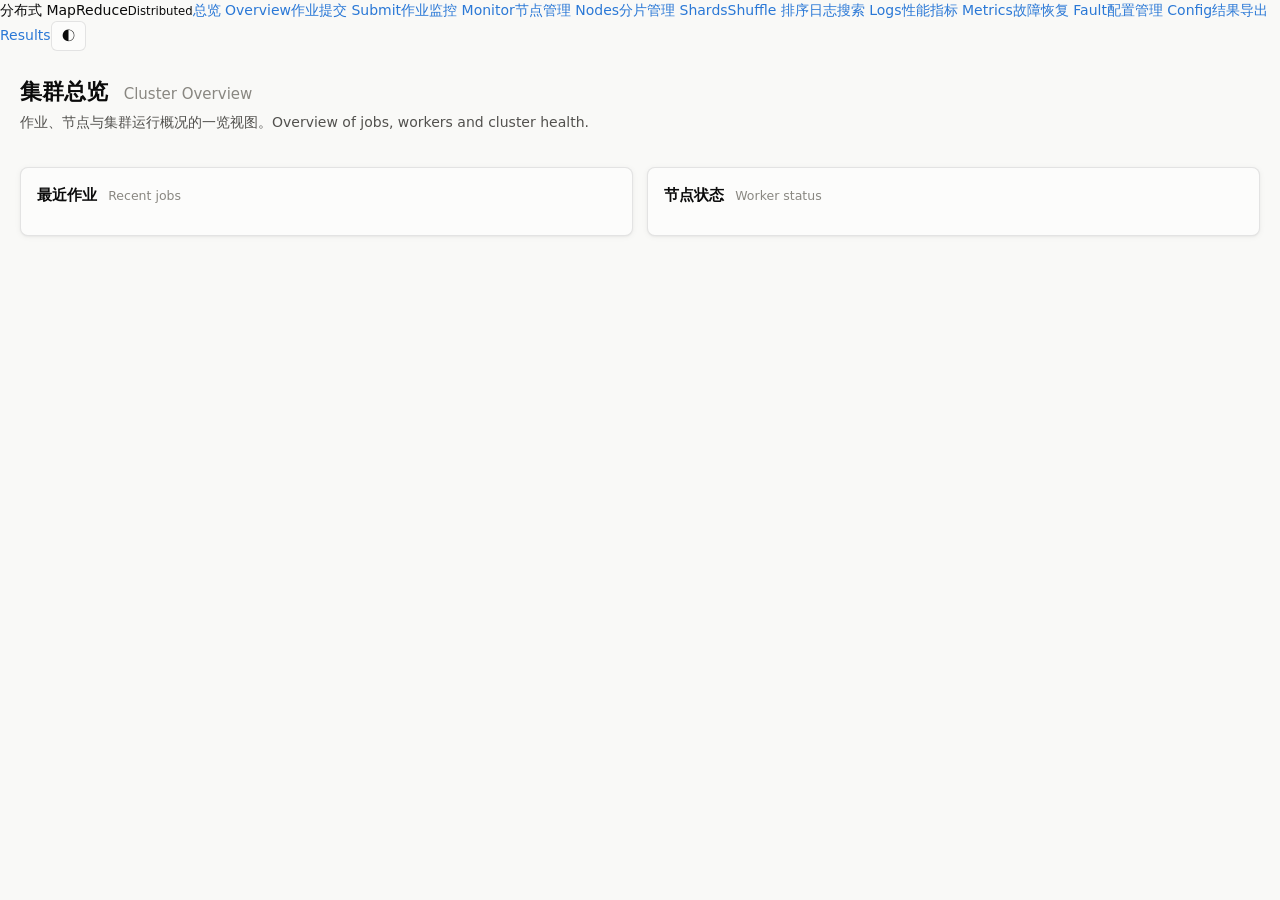
==== frontend/index.html @ ac68c0d5 "Initial commit" ====
<!doctype html>
<html lang="zh-CN">
<head>
  <meta charset="utf-8">
  <meta name="viewport" content="width=device-width, initial-scale=1">
  <title>总览 Overview — 分布式 MapReduce</title>
  <link rel="stylesheet" href="css/app.css">
</head>
<body>
  <header id="app-nav"></header>
  <main class="page">
    <h1 class="page-title">集群总览 <span>Cluster Overview</span></h1>
    <p class="page-desc">作业、节点与集群运行概况的一览视图。Overview of jobs, workers and cluster health.</p>

    <div class="stat-tiles" id="stats"></div>

    <div class="grid cols-2 mt">
      <div class="card">
        <h2>最近作业 <span class="sub">Recent jobs</span></h2>
        <div id="recent-jobs"></div>
      </div>
      <div class="card">
        <h2>节点状态 <span class="sub">Worker status</span></h2>
        <div id="worker-summary"></div>
      </div>
    </div>
  </main>
  <script src="js/api.js"></script>
  <script src="js/components.js"></script>
  <script src="js/pages/index.js"></script>
</body>
</html>
---- frontend/css/app.css ----
/* =========================================================================
   Distributed MapReduce 框架 — 共享样式 / Shared styles
   设计体系：数据可视化调色板（浅色/深色两步选择）+ 状态色 + 中性墨色
   ========================================================================= */

:root {
  color-scheme: light;
  /* surfaces & ink */
  --page: #f9f9f7;
  --surface: #fcfcfb;
  --surface-2: #f1f0ec;
  --ink: #0b0b0b;
  --ink-2: #52514e;
  --muted: #898781;
  --gridline: #e1e0d9;
  --baseline: #c3c2b7;
  --border: rgba(11, 11, 11, 0.10);
  --border-strong: rgba(11, 11, 11, 0.18);

  /* categorical series slots (fixed order, never cycled) */
  --series-1: #2a78d6;
  --series-2: #eb6834;
  --series-3: #1baf7a;
  --series-4: #eda100;
  --series-5: #e87ba4;
  --series-6: #008300;
  --series-7: #4a3aa7;
  --series-8: #e34948;

  /* status palette (reserved) */
  --good: #0ca30c;
  --warning: #fab219;
  --serious: #ec835a;
  --critical: #d03b3b;

  /* role tokens */
  --accent: var(--series-1);
  --link: var(--series-1);

  --radius: 8px;
  --radius-sm: 5px;
  --shadow: 0 1px 2px rgba(11, 11, 11, 0.04), 0 1px 6px rgba(11, 11, 11, 0.05);
  --font: system-ui, -apple-system, "Segoe UI", "PingFang SC", "Microsoft YaHei", sans-serif;
  --mono: ui-monospace, "SF Mono", "Cascadia Code", Consolas, monospace;
}

@media (prefers-color-scheme: dark) {
  :root:where(:not([data-theme="light"])) {
    color-scheme: dark;
    --page: #0d0d0d;
    --surface: #1a1a19;
    --surface-2: #232322;
    --ink: #ffffff;
    --ink-2: #c3c2b7;
    --muted: #898781;
    --gridline: #2c2c2a;
    --baseline: #383835;
    --border: rgba(255, 255, 255, 0.10);
    --border-strong: rgba(255, 255, 255, 0.18);
    --series-1: #3987e5;
    --series-2: #d95926;
    --series-3: #199e70;
    --series-4: #c98500;
    --series-5: #d55181;
    --series-7: #9085e9;
    --series-8: #e66767;
    --shadow: 0 1px 2px rgba(0, 0, 0, 0.3), 0 1px 8px rgba(0, 0, 0, 0.35);
  }
}
:root[data-theme="dark"] {
  color-scheme: dark;
  --page: #0d0d0d;
  --surface: #1a1a19;
  --surface-2: #232322;
  --ink: #ffffff;
  --ink-2: #c3c2b7;
  --muted: #898781;
  --gridline: #2c2c2a;
  --baseline: #383835;
  --border: rgba(255, 255, 255, 0.10);
  --border-strong: rgba(255, 255, 255, 0.18);
  --series-1: #3987e5;
  --series-2: #4a3aa7;
  --series-3: #199e70;
  --series-4: #c98500;
  --series-5: #d55181;
  --series-7: #9085e9;
  --series-8: #e66767;
  --shadow: 0 1px 2px rgba(0, 0, 0, 0.3), 0 1px 8px rgba(0, 0, 0, 0.35);
}

/* ---------------------------------------------------------------------- */
* { box-sizing: border-box; }
html, body { margin: 0; padding: 0; }
body {
  font-family: var(--font);
  background: var(--page);
  color: var(--ink);
  font-size: 14px;
  line-height: 1.5;
  -webkit-font-smoothing: antialiased;
}
a { color: var(--link); text-decoration: none; }
a:hover { text-decoration: underline; }
code, .mono { font-family: var(--mono); font-size: 0.9em; }
.tabular { font-variant-numeric: tabular-nums; }

/* ---------------------------------------------------------------------- */
/* Navigation                                                              */
/* ---------------------------------------------------------------------- */
.app-nav {
  display: flex;
  align-items: center;
  gap: 4px;
  flex-wrap: wrap;
  padding: 10px 16px;
  background: var(--surface);
  border-bottom: 1px solid var(--border);
  position: sticky;
  top: 0;
  z-index: 20;
  box-shadow: var(--shadow);
}
.app-nav .brand {
  font-weight: 700;
  font-size: 15px;
  margin-right: 12px;
  white-space: nowrap;
  color: var(--ink);
}
.app-nav .brand small { font-weight: 500; color: var(--muted); margin-left: 6px; }
.app-nav a.nav-link {
  padding: 6px 11px;
  border-radius: 6px;
  color: var(--ink-2);
  white-space: nowrap;
  font-size: 13px;
}
.app-nav a.nav-link:hover { background: var(--surface-2); text-decoration: none; }
.app-nav a.nav-link.active { background: var(--accent); color: #fff; font-weight: 600; }
.app-nav .spacer { flex: 1 1 auto; }
.theme-toggle {
  border: 1px solid var(--border);
  background: var(--surface);
  color: var(--ink);
  border-radius: 6px;
  padding: 5px 10px;
  cursor: pointer;
  font-size: 13px;
}

/* ---------------------------------------------------------------------- */
/* Layout                                                                  */
/* ---------------------------------------------------------------------- */
.page { max-width: 1280px; margin: 0 auto; padding: 24px 20px 60px; }
.page-title {
  font-size: 22px;
  margin: 0 0 2px;
  font-weight: 700;
}
.page-title span { font-weight: 500; color: var(--muted); font-size: 15px; margin-left: 8px; }
.page-desc { color: var(--ink-2); margin: 4px 0 20px; }

.grid { display: grid; gap: 14px; }
.grid.cols-2 { grid-template-columns: repeat(2, 1fr); }
.grid.cols-3 { grid-template-columns: repeat(3, 1fr); }
.grid.cols-4 { grid-template-columns: repeat(4, 1fr); }
@media (max-width: 900px) {
  .grid.cols-2, .grid.cols-3, .grid.cols-4 { grid-template-columns: 1fr; }
}

.card {
  background: var(--surface);
  border: 1px solid var(--border);
  border-radius: var(--radius);
  padding: 16px;
  box-shadow: var(--shadow);
}
.card h2, .card h3 { margin: 0 0 12px; font-size: 15px; font-weight: 650; }
.card h2 .sub { font-weight: 500; color: var(--muted); font-size: 12.5px; margin-left: 6px; }

/* ---------------------------------------------------------------------- */
/* Stat tiles / hero                                                       */
/* ---------------------------------------------------------------------- */
.stat-tiles { display: grid; grid-template-columns: repeat(auto-fit, minmax(170px, 1fr)); gap: 12px; }
.stat {
  background: var(--surface);
  border: 1px solid var(--border);
  border-radius: var(--radius);
  padding: 14px 16px;
  box-shadow: var(--shadow);
}
.stat .label { font-size: 12px; color: var(--ink-2); margin-bottom: 4px; }
.stat .value { font-size: 26px; font-weight: 650; line-height: 1.1; }
.stat .delta { font-size: 12px; margin-top: 4px; color: var(--muted); }
.stat .value.good { color: var(--good); }
.stat .value.bad { color: var(--critical); }

/* ---------------------------------------------------------------------- */
/* Tables                                                                  */
/* ---------------------------------------------------------------------- */
.table-wrap { overflow-x: auto; }
table.table { border-collapse: collapse; width: 100%; font-size: 13px; }
table.table th {
  text-align: left;
  font-weight: 600;
  color: var(--ink-2);
  padding: 8px 10px;
  border-bottom: 1px solid var(--border-strong);
  white-space: nowrap;
}
table.table td {
  padding: 8px 10px;
  border-bottom: 1px solid var(--border);
  vertical-align: top;
}
table.table tr:hover td { background: var(--surface-2); }
table.table .num { text-align: right; font-variant-numeric: tabular-nums; }
table.table .muted { color: var(--muted); }
table.table tr.clickable { cursor: pointer; }

/* ---------------------------------------------------------------------- */
/* Badges & progress                                                       */
/* ---------------------------------------------------------------------- */
.badge {
  display: inline-block;
  padding: 2px 9px;
  border-radius: 20px;
  font-size: 12px;
  font-weight: 600;
  white-space: nowrap;
  border: 1px solid transparent;
}
.badge.good   { background: color-mix(in srgb, var(--good) 14%, transparent); color: var(--good); }
.badge.bad    { background: color-mix(in srgb, var(--critical) 14%, transparent); color: var(--critical); }
.badge.run    { background: color-mix(in srgb, var(--series-1) 14%, transparent); color: var(--series-1); }
.badge.warn   { background: color-mix(in srgb, var(--serious) 16%, transparent); color: var(--serious); }
.badge.muted  { background: var(--surface-2); color: var(--muted); }
.badge.aqua   { background: color-mix(in srgb, var(--series-3) 16%, transparent); color: var(--series-3); }
.badge.dot::before {
  content: "";
  display: inline-block;
  width: 7px; height: 7px;
  border-radius: 50%;
  background: currentColor;
  margin-right: 6px;
  vertical-align: 1px;
}

.progress { height: 8px; background: var(--surface-2); border-radius: 5px; overflow: hidden; }
.progress > .fill {
  height: 100%;
  background: var(--accent);
  border-radius: 5px;
  transition: width .3s ease;
}
.progress > .fill.good { background: var(--good); }
.progress > .fill.warn { background: var(--serious); }
.progress > .fill.bad  { background: var(--critical); }
.progress-label { display: flex; justify-content: space-between; font-size: 12px; color: var(--ink-2); margin-bottom: 3px; }

.meter { height: 8px; background: var(--surface-2); border-radius: 5px; overflow: hidden; }
.meter > .fill { height: 100%; border-radius: 5px; transition: width .3s ease; }
.meter > .fill.ok  { background: var(--good); }
.meter > .fill.warn{ background: var(--warning); }
.meter > .fill.high{ background: var(--serious); }
.meter > .fill.crit{ background: var(--critical); }

/* ---------------------------------------------------------------------- */
/* Forms                                                                   */
/* ---------------------------------------------------------------------- */
form label { display: block; font-size: 13px; color: var(--ink-2); margin: 10px 0 3px; }
form input, form select, form textarea {
  width: 100%;
  padding: 8px 10px;
  border: 1px solid var(--border-strong);
  border-radius: var(--radius-sm);
  background: var(--surface);
  color: var(--ink);
  font-family: inherit;
  font-size: 14px;
}
form input:focus, form select:focus, form textarea:focus {
  outline: 2px solid var(--accent);
  outline-offset: -1px;
}
form .row { display: flex; gap: 12px; }
form .row > div { flex: 1; }
form .hint { font-size: 12px; color: var(--muted); }
fieldset { border: 1px solid var(--border); border-radius: var(--radius-sm); padding: 10px 14px 14px; margin: 12px 0 0; }
fieldset legend { font-size: 13px; font-weight: 600; color: var(--ink-2); padding: 0 6px; }

.btn {
  display: inline-block;
  padding: 8px 16px;
  border-radius: 6px;
  border: 1px solid var(--border-strong);
  background: var(--surface);
  color: var(--ink);
  font-size: 14px;
  font-weight: 600;
  cursor: pointer;
  font-family: inherit;
}
.btn:hover { background: var(--surface-2); }
.btn.primary { background: var(--accent); color: #fff; border-color: var(--accent); }
.btn.primary:hover { filter: brightness(1.06); background: var(--accent); }
.btn.danger { background: var(--critical); color: #fff; border-color: var(--critical); }
.btn.small { padding: 4px 10px; font-size: 13px; }
.btn:disabled { opacity: 0.5; cursor: not-allowed; }

.pill-group { display: flex; gap: 8px; flex-wrap: wrap; }
.pill {
  padding: 6px 12px;
  border: 1px solid var(--border-strong);
  border-radius: 20px;
  cursor: pointer;
  font-size: 13px;
  color: var(--ink-2);
  background: var(--surface);
}
.pill:hover { background: var(--surface-2); }
.pill.active { background: var(--accent); color: #fff; border-color: var(--accent); }

/* ---------------------------------------------------------------------- */
/* Logs & code                                                             */
/* ---------------------------------------------------------------------- */
.log-view {
  font-family: var(--mono);
  font-size: 12.5px;
  background: var(--surface-2);
  border: 1px solid var(--border);
  border-radius: var(--radius-sm);
  padding: 12px;
  overflow-x: auto;
  max-height: 560px;
  overflow-y: auto;
}
.log-line { display: flex; gap: 8px; padding: 2px 0; white-space: pre-wrap; }
.log-line .ts { color: var(--muted); flex: 0 0 auto; }
.log-line .lvl { flex: 0 0 60px; font-weight: 600; }
.log-line.lvl-INFO .lvl { color: var(--series-1); }
.log-line.lvl-WARN .lvl { color: var(--serious); }
.log-line.lvl-ERROR .lvl { color: var(--critical); }
.log-line.lvl-DEBUG .lvl { color: var(--muted); }
.log-line .msg { color: var(--ink); }
.log-line .stage { color: var(--muted); flex: 0 0 80px; }

/* ---------------------------------------------------------------------- */
/* Charts                                                                  */
/* ---------------------------------------------------------------------- */
.chart-box { width: 100%; position: relative; }
.chart-box canvas { display: block; width: 100%; }
.chart-legend { display: flex; gap: 14px; flex-wrap: wrap; font-size: 12px; color: var(--ink-2); margin-top: 8px; }
.chart-legend .item { display: flex; align-items: center; gap: 6px; }
.chart-legend .swatch { width: 10px; height: 10px; border-radius: 2px; display: inline-block; }
.chart-legend .swatch.line { width: 16px; height: 3px; border-radius: 2px; }

/* ---------------------------------------------------------------------- */
/* Utility                                                                 */
/* ---------------------------------------------------------------------- */
.flex { display: flex; align-items: center; gap: 10px; }
.flex.between { justify-content: space-between; }
.flex.wrap { flex-wrap: wrap; }
.mt { margin-top: 14px; }
.mb { margin-bottom: 14px; }
.muted { color: var(--muted); }
.small { font-size: 12px; }
.bold { font-weight: 650; }
.empty {
  text-align: center;
  color: var(--muted);
  padding: 36px 16px;
  font-size: 13px;
}
.toast-host {
  position: fixed;
  bottom: 18px;
  right: 18px;
  z-index: 100;
  display: flex;
  flex-direction: column;
  gap: 8px;
}
.toast {
  background: var(--surface);
  border: 1px solid var(--border-strong);
  border-left: 3px solid var(--accent);
  border-radius: var(--radius-sm);
  padding: 10px 14px;
  box-shadow: var(--shadow);
  font-size: 13px;
  max-width: 360px;
}
.toast.error { border-left-color: var(--critical); }
.toast.ok { border-left-color: var(--good); }

.timeline { border-left: 2px solid var(--gridline); padding-left: 16px; margin-left: 6px; }
.timeline .ev { position: relative; margin-bottom: 12px; }
.timeline .ev::before {
  content: "";
  position: absolute;
  left: -22px; top: 5px;
  width: 10px; height: 10px;
  border-radius: 50%;
  background: var(--muted);
}
.timeline .ev.warn::before { background: var(--serious); }
.timeline .ev.bad::before { background: var(--critical); }
.timeline .ev.good::before { background: var(--good); }

details.accordion { border: 1px solid var(--border); border-radius: var(--radius-sm); margin-bottom: 8px; }
details.accordion summary { cursor: pointer; padding: 10px 14px; font-weight: 600; }
details.accordion .body { padding: 4px 14px 14px; }
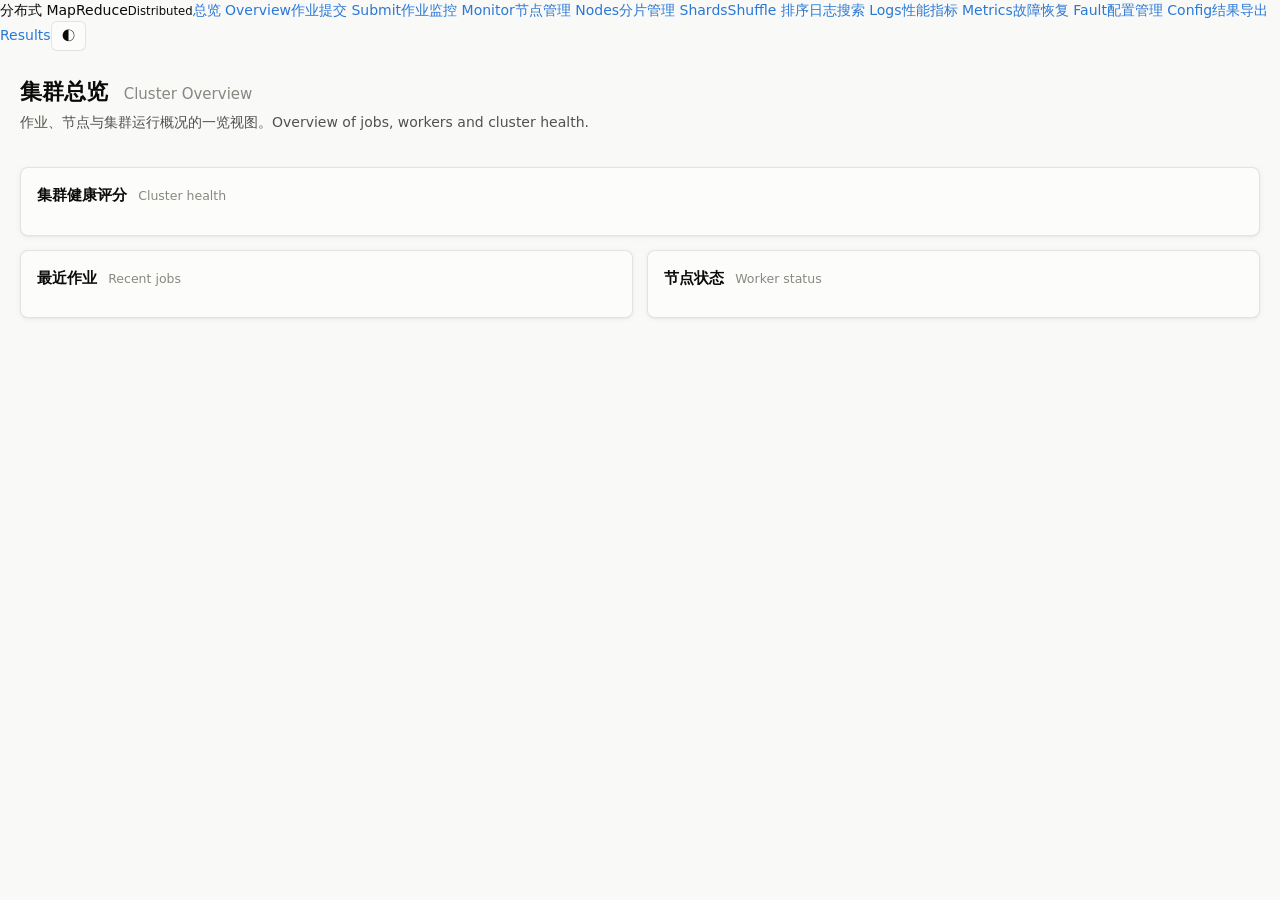
==== commit 5980299c: "A RESULT" ====
--- a/frontend/index.html
+++ b/frontend/index.html
@@ -13,6 +13,11 @@
     <p class="page-desc">作业、节点与集群运行概况的一览视图。Overview of jobs, workers and cluster health.</p>
 
     <div class="stat-tiles" id="stats"></div>
+
+    <div class="card mt" id="health-card">
+      <h2>集群健康评分 <span class="sub">Cluster health</span></h2>
+      <div id="health"></div>
+    </div>
 
     <div class="grid cols-2 mt">
       <div class="card">
--- a/frontend/css/app.css
+++ b/frontend/css/app.css
@@ -412,3 +412,44 @@
 details.accordion { border: 1px solid var(--border); border-radius: var(--radius-sm); margin-bottom: 8px; }
 details.accordion summary { cursor: pointer; padding: 10px 14px; font-weight: 600; }
 details.accordion .body { padding: 4px 14px 14px; }
+
+/* ------------------------------------------------------------------ */
+/* Cluster health panel                                                */
+/* ------------------------------------------------------------------ */
+.health-panel { display: flex; flex-direction: column; gap: 10px; }
+.health-head { display: flex; gap: 24px; align-items: center; flex-wrap: wrap; }
+.health-gauge { position: relative; width: 116px; height: 116px; flex: 0 0 auto; }
+.health-gauge svg { transform: rotate(-90deg); display: block; }
+.gauge-track { fill: none; stroke: var(--surface-2); stroke-width: 10; }
+.gauge-fill {
+  fill: none; stroke-width: 10; stroke-linecap: round;
+  transition: stroke-dasharray 0.6s ease, stroke 0.3s ease;
+}
+.gauge-fill.good { stroke: var(--good); }
+.gauge-fill.warn { stroke: var(--warning); }
+.gauge-fill.bad { stroke: var(--critical); }
+.gauge-fill.muted { stroke: var(--baseline); }
+.gauge-center {
+  position: absolute; inset: 0; display: flex; flex-direction: column;
+  align-items: center; justify-content: center; gap: 2px;
+}
+.gauge-value { font-size: 30px; font-weight: 700; line-height: 1; font-variant-numeric: tabular-nums; }
+.gauge-label { font-size: 11px; color: var(--muted); text-align: center; }
+.health-gauge.good .gauge-value { color: var(--good); }
+.health-gauge.warn .gauge-value { color: var(--warning); }
+.health-gauge.bad .gauge-value { color: var(--critical); }
+
+.health-dims {
+  flex: 1 1 460px; display: grid;
+  grid-template-columns: repeat(auto-fit, minmax(210px, 1fr));
+  gap: 12px 20px;
+}
+.health-dim { display: flex; flex-direction: column; gap: 3px; }
+.meter > .fill.good { background: var(--good); }
+.meter > .fill.bad { background: var(--critical); }
+.meter > .fill.na {
+  background: repeating-linear-gradient(45deg, var(--baseline), var(--baseline) 6px,
+    var(--surface-2) 6px, var(--surface-2) 12px);
+}
+.health-foot { gap: 12px; align-items: flex-end; }
+.health-warn { display: flex; flex-direction: column; gap: 2px; color: var(--serious); }
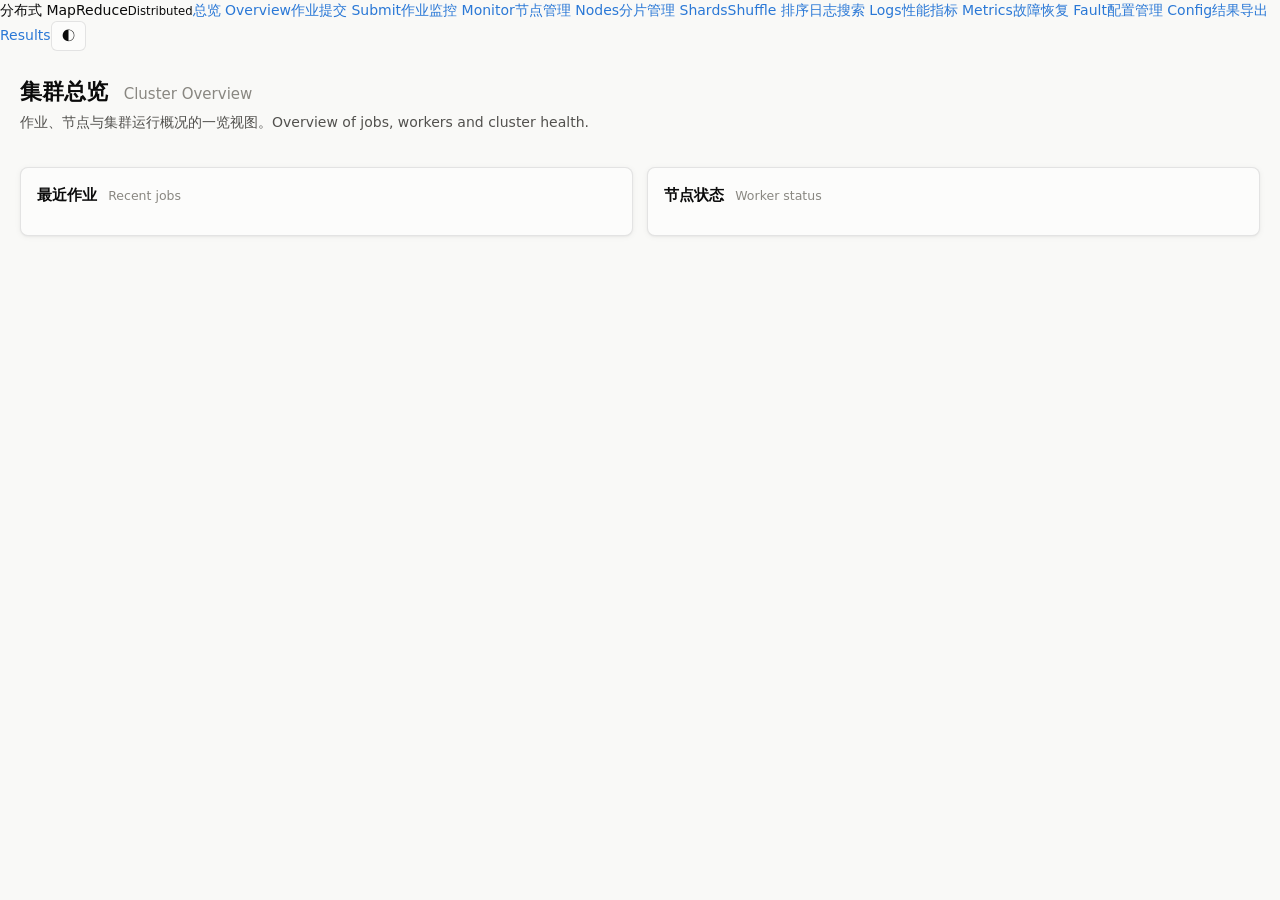
==== commit 6d1bb201: "B RESULT" ====
--- a/frontend/index.html
+++ b/frontend/index.html
@@ -12,12 +12,9 @@
     <h1 class="page-title">集群总览 <span>Cluster Overview</span></h1>
     <p class="page-desc">作业、节点与集群运行概况的一览视图。Overview of jobs, workers and cluster health.</p>
 
+    <div id="health-card" class="mb"></div>
+
     <div class="stat-tiles" id="stats"></div>
-
-    <div class="card mt" id="health-card">
-      <h2>集群健康评分 <span class="sub">Cluster health</span></h2>
-      <div id="health"></div>
-    </div>
 
     <div class="grid cols-2 mt">
       <div class="card">
@@ -32,6 +29,7 @@
   </main>
   <script src="js/api.js"></script>
   <script src="js/components.js"></script>
+  <script src="js/health.js"></script>
   <script src="js/pages/index.js"></script>
 </body>
 </html>
--- a/frontend/css/app.css
+++ b/frontend/css/app.css
@@ -367,6 +367,8 @@
 .muted { color: var(--muted); }
 .small { font-size: 12px; }
 .bold { font-weight: 650; }
+.good { color: var(--good); }
+.bad { color: var(--critical); }
 .empty {
   text-align: center;
   color: var(--muted);
@@ -413,43 +415,37 @@
 details.accordion summary { cursor: pointer; padding: 10px 14px; font-weight: 600; }
 details.accordion .body { padding: 4px 14px 14px; }
 
-/* ------------------------------------------------------------------ */
-/* Cluster health panel                                                */
-/* ------------------------------------------------------------------ */
-.health-panel { display: flex; flex-direction: column; gap: 10px; }
-.health-head { display: flex; gap: 24px; align-items: center; flex-wrap: wrap; }
-.health-gauge { position: relative; width: 116px; height: 116px; flex: 0 0 auto; }
-.health-gauge svg { transform: rotate(-90deg); display: block; }
-.gauge-track { fill: none; stroke: var(--surface-2); stroke-width: 10; }
-.gauge-fill {
-  fill: none; stroke-width: 10; stroke-linecap: round;
-  transition: stroke-dasharray 0.6s ease, stroke 0.3s ease;
-}
-.gauge-fill.good { stroke: var(--good); }
-.gauge-fill.warn { stroke: var(--warning); }
-.gauge-fill.bad { stroke: var(--critical); }
-.gauge-fill.muted { stroke: var(--baseline); }
-.gauge-center {
-  position: absolute; inset: 0; display: flex; flex-direction: column;
-  align-items: center; justify-content: center; gap: 2px;
-}
-.gauge-value { font-size: 30px; font-weight: 700; line-height: 1; font-variant-numeric: tabular-nums; }
-.gauge-label { font-size: 11px; color: var(--muted); text-align: center; }
-.health-gauge.good .gauge-value { color: var(--good); }
-.health-gauge.warn .gauge-value { color: var(--warning); }
-.health-gauge.bad .gauge-value { color: var(--critical); }
-
-.health-dims {
-  flex: 1 1 460px; display: grid;
-  grid-template-columns: repeat(auto-fit, minmax(210px, 1fr));
-  gap: 12px 20px;
-}
-.health-dim { display: flex; flex-direction: column; gap: 3px; }
-.meter > .fill.good { background: var(--good); }
-.meter > .fill.bad { background: var(--critical); }
-.meter > .fill.na {
-  background: repeating-linear-gradient(45deg, var(--baseline), var(--baseline) 6px,
-    var(--surface-2) 6px, var(--surface-2) 12px);
-}
-.health-foot { gap: 12px; align-items: flex-end; }
-.health-warn { display: flex; flex-direction: column; gap: 2px; color: var(--serious); }
+/* ---------------------------------------------------------------------------
+   Cluster health score
+--------------------------------------------------------------------------- */
+.health-grid { display: grid; grid-template-columns: 230px 1fr; gap: 20px; align-items: start; }
+@media (max-width: 820px) { .health-grid { grid-template-columns: 1fr; } }
+.health-gauge { display: flex; flex-direction: column; align-items: center; gap: 8px; }
+.health-gauge svg { display: block; }
+.health-gauge .gauge-track { stroke: var(--surface-2); }
+.health-grade {
+  padding: 3px 12px; border-radius: 999px; font-size: 12.5px; font-weight: 650;
+  background: var(--surface-2); color: var(--muted);
+}
+.health-grade.good { background: color-mix(in srgb, var(--good) 15%, transparent); color: var(--good); }
+.health-grade.warn { background: color-mix(in srgb, var(--serious) 16%, transparent); color: var(--serious); }
+.health-grade.bad  { background: color-mix(in srgb, var(--critical) 16%, transparent); color: var(--critical); }
+.health-dims { display: grid; grid-template-columns: 1fr 1fr; gap: 10px 22px; }
+@media (max-width: 560px) { .health-dims { grid-template-columns: 1fr; } }
+.health-dim .dim-head { display: flex; justify-content: space-between; font-size: 12.5px; margin-bottom: 4px; }
+.health-dim .dim-head .dim-name { color: var(--ink); font-weight: 600; }
+.health-dim .dim-head .dim-meta { color: var(--muted); }
+.health-dim .dim-detail { font-size: 11.5px; color: var(--muted); margin-top: 3px; min-height: 15px; }
+.health-spark { margin-top: 2px; }
+.health-meta { display: flex; gap: 14px; flex-wrap: wrap; font-size: 12px; color: var(--ink-2); margin-top: 10px; }
+.health-meta b { color: var(--ink); font-weight: 650; }
+.health-nodes-wrap { margin-top: 14px; }
+.health-mini { display: flex; align-items: center; gap: 8px; }
+.health-mini .dot { width: 9px; height: 9px; border-radius: 50%; background: var(--muted); display: inline-block; }
+.health-mini .dot.good { background: var(--good); }
+.health-mini .dot.warn { background: var(--serious); }
+.health-mini .dot.bad  { background: var(--critical); }
+.health-mini .num { font-size: 16px; font-weight: 650; }
+.health-mini .num.good { color: var(--good); }
+.health-mini .num.warn { color: var(--serious); }
+.health-mini .num.bad  { color: var(--critical); }
